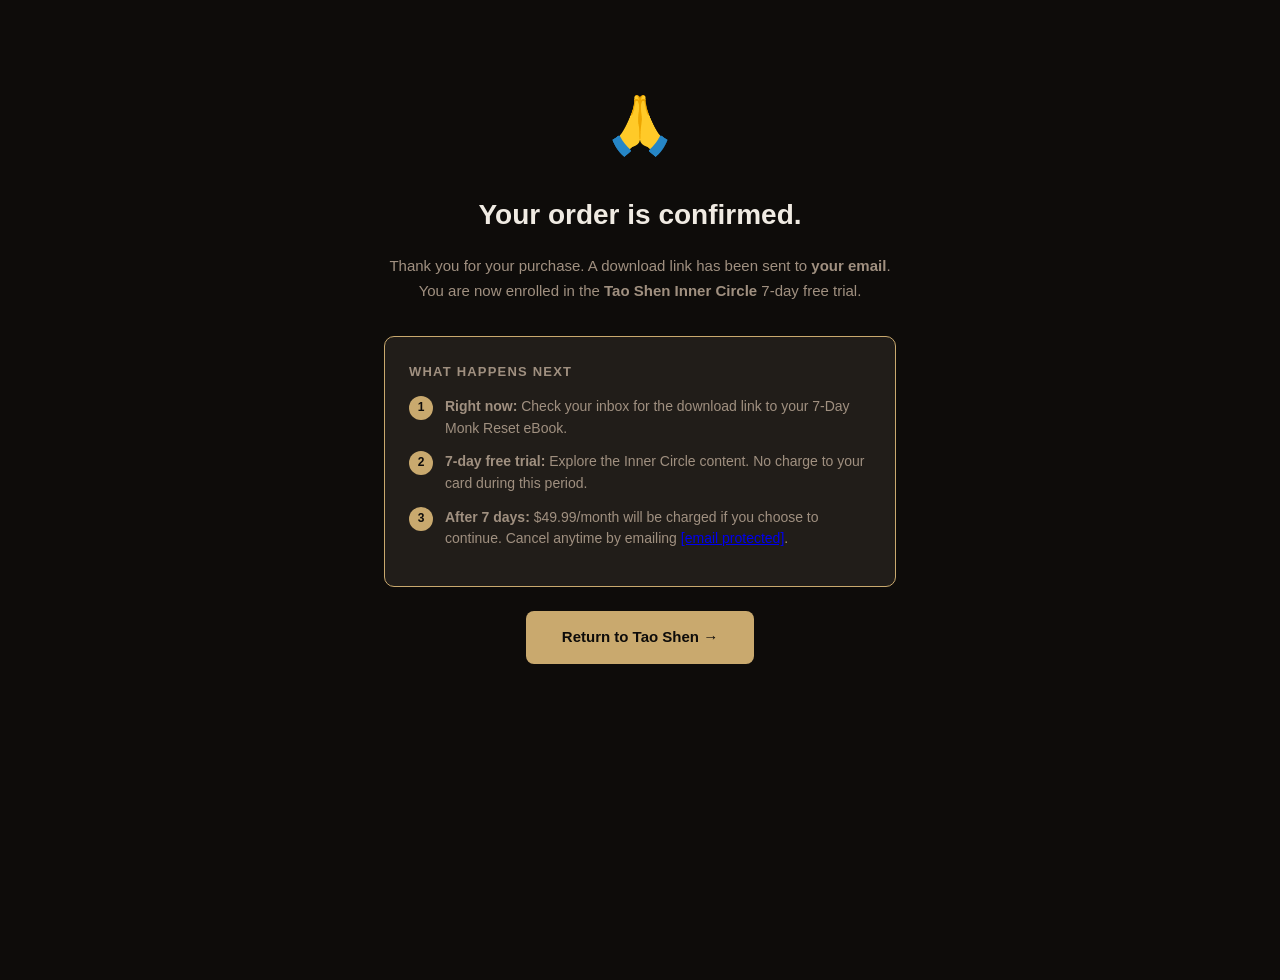
==== success.html @ 5564e01a "Add files via upload" ====
<!DOCTYPE html>
<html lang="en">
<head>
  <meta charset="UTF-8"/>
  <meta name="viewport" content="width=device-width, initial-scale=1.0"/>
  <title>Order Confirmed — Tao Shen</title>
  <link rel="stylesheet" href="style.css"/>
  <style>
    .success-wrapper {
      max-width:  560px;
      margin:     80px auto;
      padding:    0 24px;
      text-align: center;
    }
    .success-icon {
      font-size:     56px;
      margin-bottom: 20px;
    }
    .success-title {
      font-size:     28px;
      font-weight:   700;
      color:         var(--text-primary);
      margin-bottom: 14px;
    }
    .success-sub {
      font-size:     15px;
      color:         var(--text-secondary);
      line-height:   1.7;
      margin-bottom: 32px;
    }
    .success-box {
      background:    var(--bg-card);
      border:        1px solid var(--accent-gold);
      border-radius: 10px;
      padding:       24px;
      margin-bottom: 24px;
      text-align:    left;
    }
    .success-box h4 {
      font-size:     13px;
      font-weight:   600;
      text-transform:uppercase;
      letter-spacing:1.2px;
      color:         var(--text-secondary);
      margin-bottom: 14px;
    }
    .success-step {
      display:       flex;
      align-items:   flex-start;
      gap:           12px;
      margin-bottom: 12px;
    }
    .step-num {
      width:         24px;
      height:        24px;
      min-width:     24px;
      background:    var(--accent-gold);
      color:         var(--bg-primary);
      border-radius: 50%;
      font-size:     12px;
      font-weight:   700;
      display:       flex;
      align-items:   center;
      justify-content:center;
    }
    .step-text {
      font-size:  14px;
      color:      var(--text-secondary);
      line-height:1.55;
    }
    .home-btn {
      display:         inline-block;
      padding:         14px 36px;
      background:      var(--accent-gold);
      color:           var(--bg-primary);
      font-weight:     700;
      font-size:       15px;
      border-radius:   var(--radius);
      text-decoration: none;
      transition:      background 0.2s;
    }
    .home-btn:hover { background: var(--accent-gold-light); }
  </style>
</head>
<body>
  <div class="success-wrapper">

    <div class="success-icon">🙏</div>

    <h1 class="success-title">Your order is confirmed.</h1>

    <p class="success-sub">
      Thank you for your purchase. A download link has been sent to
      <strong id="emailDisplay">your email</strong>.
      You are now enrolled in the <strong>Tao Shen Inner Circle</strong>
      7-day free trial.
    </p>

    <div class="success-box">
      <h4>What happens next</h4>

      <div class="success-step">
        <span class="step-num">1</span>
        <span class="step-text">
          <strong>Right now:</strong> Check your inbox for the download link
          to your 7-Day Monk Reset eBook.
        </span>
      </div>

      <div class="success-step">
        <span class="step-num">2</span>
        <span class="step-text">
          <strong>7-day free trial:</strong> Explore the Inner Circle content.
          No charge to your card during this period.
        </span>
      </div>

      <div class="success-step">
        <span class="step-num">3</span>
        <span class="step-text">
          <strong>After 7 days:</strong> $49.99/month will be charged if you
          choose to continue. Cancel anytime by emailing <a href="/cdn-cgi/l/email-protection" class="__cf_email__" data-cfemail="10636560607f62645064717f6378757e633e737f7d">[email&#160;protected]</a>.
        </span>
      </div>
    </div>

    <a href="https://www.taoshens.com" class="home-btn">Return to Tao Shen →</a>

  </div>

  <script data-cfasync="false" src="/cdn-cgi/scripts/5c5dd728/cloudflare-static/email-decode.min.js"></script><script>
    // URL'den email al ve göster: success.html?email=user@example.com
    const p
---- style.css ----
/* ============================================================
   TAO SHEN CHECKOUT — STYLE.CSS
   Dark earthy tema: Yang Mun sitesiyle aynı dil
   ============================================================ */

/* ── RESET ── */
*, *::before, *::after { box-sizing: border-box; margin: 0; padding: 0; }

/* ── DESIGN TOKENS (renk ve font değişkenleri) ── */
:root {
  --bg-primary:       #0e0c0a;   /* Ana arka plan — warm black          */
  --bg-secondary:     #1a1612;   /* Sağ kolon arka planı                */
  --bg-card:          #211d19;   /* Kutular, kartlar                    */
  --bg-input:         #181410;   /* Input alanları                      */

  --text-primary:     #f0ebe3;   /* Ana yazı rengi — krem beyaz         */
  --text-secondary:   #a09080;   /* İkincil yazı — soluk krem           */

  --accent-gold:      #c9a96e;   /* Altın ton — butonlar, vurgular      */
  --accent-gold-light:#e8c98a;   /* Hover durumu için açık altın        */

  --border-color:     #2e2820;   /* İnce separator çizgiler             */
  --color-success:    #7ab87a;   /* Yeşil — "Free shipping"             */
  --color-error:      #c47a7a;   /* Kırmızı — hata mesajları            */

  --font-main: -apple-system, BlinkMacSystemFont, 'Segoe UI', sans-serif;
  --radius: 8px;
}

/* ── BASE ── */
body {
  background-color: var(--bg-primary);
  color:            var(--text-primary);
  font-family:      var(--font-main);
  font-size:        15px;
  line-height:      1.65;
  min-height:       100vh;
}

/* ============================================================
   LAYOUT — İki kolon
   ============================================================ */
.checkout-wrapper {
  display:     flex;
  min-height:  100vh;
  max-width:   1100px;
  margin:      0 auto;
}

/* Sol: form */
.checkout-left {
  flex:        1;
  padding:     48px 40px 60px 48px;
  max-width:   620px;
  border-right: 1px solid var(--border-color);
}

/* Sağ: özet */
.checkout-right {
  width:       380px;
  padding:     48px 36px;
  background:  var(--bg-secondary);
}

/* ============================================================
   STORE HEADER
   ============================================================ */
.store-header {
  display:        flex;
  flex-direction: column;
  margin-bottom:  36px;
}

.back-link {
  color:           var(--accent-gold);
  text-decoration: none;
  font-size:       13px;
  opacity:         0.8;
  margin-bottom:   8px;
  transition:      opacity 0.2s;
}
.back-link:hover { opacity: 1; }

.store-name {
  font-size:   24px;
  font-weight: 700;
  letter-spacing: 0.5px;
  color:       var(--text-primary);
}

/* ============================================================
   FORM SECTIONS
   ============================================================ */
.section {
  margin-bottom: 28px;
}

.section h3 {
  font-size:      12px;
  font-weight:    600;
  text-transform: uppercase;
  letter-spacing: 1.4px;
  color:          var(--text-secondary);
  margin-bottom:  12px;
}

.section-sub {
  font-size:     12px;
  color:         var(--text-secondary);
  margin-bottom: 10px;
}

/* ============================================================
   INPUTS
   ============================================================ */
input[type="text"],
input[type="email"] {
  display:       block;
  width:         100%;
  background:    var(--bg-input);
  border:        1px solid var(--border-color);
  border-radius: var(--radius);
  padding:       12px 14px;
  color:         var(--text-primary);
  font-size:     15px;
  margin-bottom: 10px;
  transition:    border-color 0.2s;
  outline:       none;
}

input:focus {
  border-color: var(--accent-gold);
}

input::placeholder {
  color:   var(--text-secondary);
  opacity: 0.6;
}

.input-row {
  display: flex;
  gap:     10px;
}
.input-row input { flex: 1; }

/* Kart logoları */
.card-icons {
  display:       flex;
  gap:           8px;
  margin-bottom: 12px;
}
.card-icons img {
  height:        24px;
  border-radius: 3px;
}

/* ============================================================
   SUBSCRIPTION BOX — VIP Inner Circle
   ============================================================ */
.subscription-box {
  background:    var(--bg-card);
  border:        1.5px solid var(--accent-gold);
  border-radius: 10px;
  padding:       20px;
  margin-bottom: 24px;
}

.sub-box-header {
  font-size:     15px;
  font-weight:   700;
  color:         var(--accent-gold-light);
  margin-bottom: 14px;
  letter-spacing: 0.3px;
}

/* Checkbox label sarmalayıcı */
.checkbox-label {
  display:     flex;
  align-items: flex-start;
  gap:         12px;
  cursor:      pointer;
}

/* Native checkbox'ı gizle */
.checkbox-label input[type="checkbox"] {
  position: absolute;
  opacity:  0;
  width:    0;
  height:   0;
}

/* Özel checkbox kutusu */
.checkbox-custom {
  width:      20px;
  height:     20px;
  min-width:  20px;
  border:     2px solid var(--accent-gold);
  border-radius: 4px;
  background: transparent;
  margin-top: 3px;
  display:    flex;
  align-items: center;
  justify-content: center;
  transition: background 0.2s;
}

/* İşaretlenince altın dolgu */
.checkbox-label input:checked ~ .checkbox-custom {
  background: var(--accent-gold);
}

/* Tik işareti */
.checkbox-label input:checked ~ .checkbox-custom::after {
  content:     '✓';
  color:       var(--bg-primary);
  font-size:   12px;
  font-weight: 800;
  line-height: 1;
}

.checkbox-text {
  font-size:   13px;
  color:       var(--text-secondary);
  line-height: 1.65;
}
.checkbox-text strong { color: var(--text-primary); }

.terms-link {
  color:           var(--accent-gold);
  text-decoration: none;
  font-size:       12px;
  margin-left:     4px;
}
.terms-link:hover { text-decoration: underline; }

/* Inner Circle faydaları listesi */
.sub-benefits {
  margin-top:    14px;
  padding-top:   14px;
  border-top:    1px solid var(--border-color);
  display:       flex;
  flex-direction:column;
  gap:           7px;
}

.benefit {
  font-size: 12px;
  color:     var(--text-secondary);
}

/* Checkbox kaldırılınca çıkan uyarı */
.checkbox-warning {
  margin-top:    12px;
  padding:       10px 14px;
  background:    rgba(196,122,122,0.12);
  border:        1px solid var(--color-error);
  border-radius: 6px;
  color:         var(--color-error);
  font-size:     13px;
  line-height:   1.5;
}

/* Genişletilebilir tam koşullar metni */
.terms-expanded {
  margin-top:    14px;
  padding-top:   14px;
  border-top:    1px solid var(--border-color);
  font-size:     12px;
  color:         var(--text-secondary);
  line-height:   1.7;
}

/* ============================================================
   HATA MESAJI
   ============================================================ */
.error-message {
  background:    rgba(196,122,122,0.12);
  border:        1px solid var(--color-error);
  border-radius: var(--radius);
  padding:       12px 16px;
  color:         var(--color-error);
  font-size:     14px;
  margin-bottom: 16px;
}

/* ============================================================
   SIPARIŞ BUTONU
   ============================================================ */
.pay-button {
  display:       block;
  width:         100%;
  background:    var(--accent-gold);
  color:         var(--bg-primary);
  border:        none;
  border-radius: var(--radius);
  padding:       16px;
  font-size:     16px;
  font-weight:   700;
  letter-spacing: 0.4px;
  cursor:        pointer;
  margin-bottom: 12px;
  transition:    background 0.2s, transform 0.1s, opacity 0.2s;
}
.pay-button:hover:not(:disabled) {
  background:  var(--accent-gold-light);
  transform:   translateY(-1px);
}
.pay-button:disabled {
  opacity: 0.55;
  cursor:  not-allowed;
  transform: none;
}

.secure-note {
  text-align: center;
  font-size:  12px;
  color:      var(--text-secondary);
  opacity:    0.75;
}

/* ============================================================
   ORDER SUMMARY (Sağ Kolon)
   ============================================================ */
.order-summary h3 {
  font-size:      12px;
  font-weight:    600;
  text-transform: uppercase;
  letter-spacing: 1.4px;
  color:          var(--text-secondary);
  margin-bottom:  20px;
}

.order-item {
  display:     flex;
  align-items: center;
  gap:         14px;
  margin-bottom: 20px;
}

.item-image-wrap {
  position: relative;
  flex-shrink: 0;
}

.item-image {
  width:         72px;
  height:        72px;
  border-radius: var(--radius);
  object-fit:    cover;
  border:        1px solid var(--border-color);
}

/* Ürün adedi baloncuğu */
.item-badge {
  position:    absolute;
  top:         -8px;
  right:       -8px;
  width:       20px;
  height:      20px;
  background:  var(--text-secondary);
  color:       var(--bg-primary);
  border-radius: 50%;
  font-size:   11px;
  font-weight: 700;
  display:     flex;
  align-items: center;
  justify-content: center;
}

.item-details { flex: 1; }

.item-name {
  font-size:   14px;
  font-weight: 600;
  color:       var(--text-primary);
}

.item-sub {
  font-size:  12px;
  color:      var(--text-secondary);
  margin-top: 2px;
}

.item-price {
  font-weight: 600;
  color:       var(--text-primary);
  font-size:   15px;
}

/* Ayırıcı çizgi */
.divider {
  border:    none;
  border-top: 1px solid var(--border-color);
  margin:    16px 0;
}

.summary-row {
  display:         flex;
  justify-content: space-between;
  font-size:       14px;
  color:           var(--text-secondary);
  margin-bottom:   10px;
}

.total-row {
  color:     var(--text-primary);
  font-size: 17px;
  font-weight: 700;
  margin-top: 4px;
}

.free-label { color: var(--color-success); }

/* Inner Circle özet kutusu */
.vip-summary-box {
  margin-top:    20px;
  padding:       14px;
  background:    var(--bg-card);
  border:        1px solid var(--accent-gold);
  border-radius: var(--radius);
  text-align:    center;
}

.vip-trial-badge {
  font-size:   13px;
  font-weight: 700;
  color:       var(--accent-gold-light);
  margin-bottom: 5px;
}

.vip-summary-box p {
  font-size: 12px;
  color:     var(--text-secondary);
}

/* ============================================================
   MOBILE — 768px altında tek kolon
   ============================================================ */
@media (max-width: 768px) {
  .checkout-wrapper {
    flex-direction: column-reverse;
  }
  .checkout-right {
    width:        100%;
    border-right: none;
    border-bottom: 1px solid var(--border-color);
    padding:      24px 20px;
  }
  .checkout-left {
    padding:   24px 20px 48px;
    max-width: 100%;
  }
}
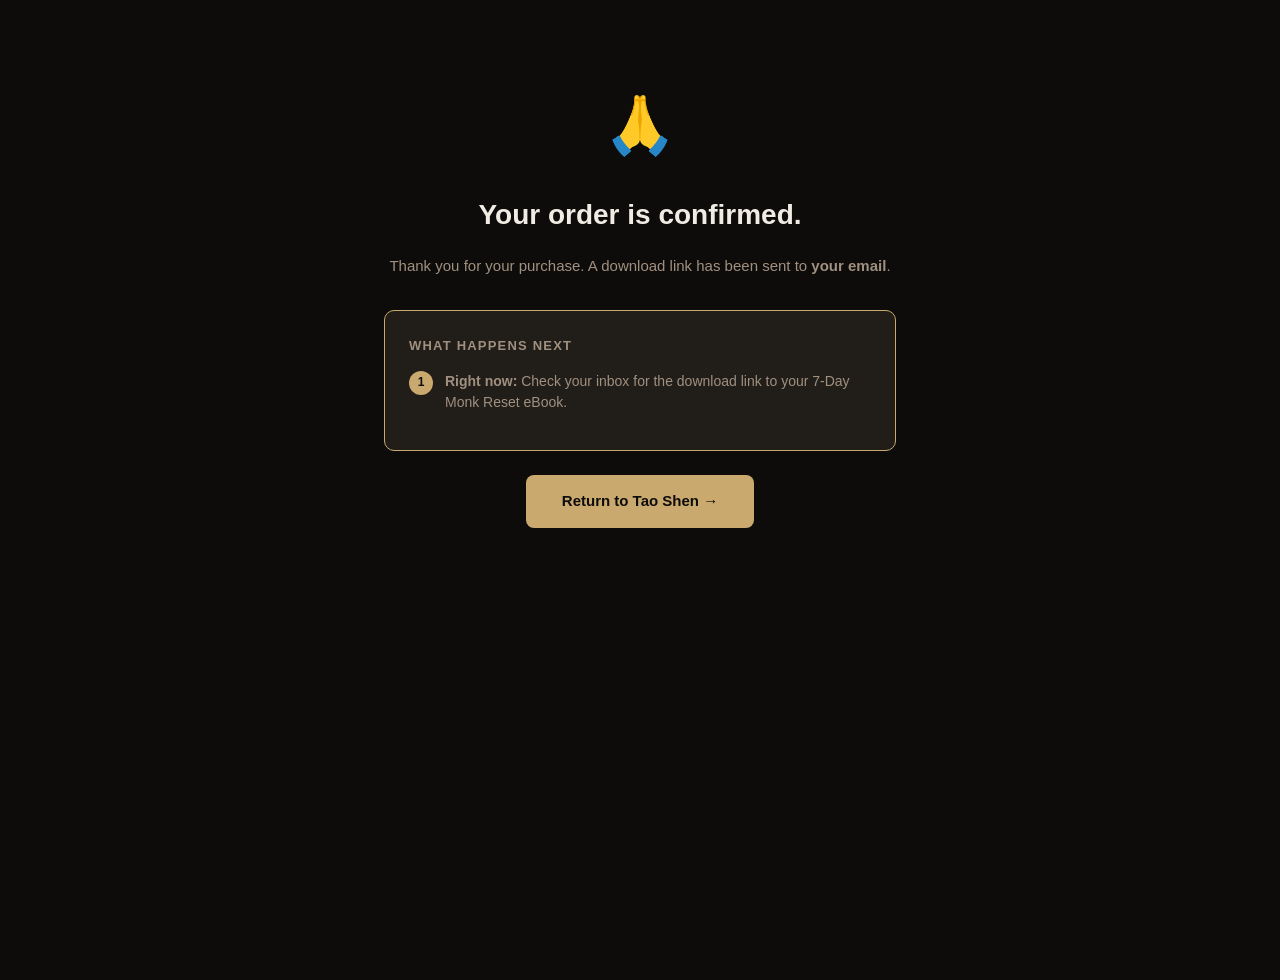
==== commit 371669c5: "Update success.html" ====
--- a/success.html
+++ b/success.html
@@ -12,72 +12,34 @@
       padding:    0 24px;
       text-align: center;
     }
-    .success-icon {
-      font-size:     56px;
-      margin-bottom: 20px;
-    }
-    .success-title {
-      font-size:     28px;
-      font-weight:   700;
-      color:         var(--text-primary);
-      margin-bottom: 14px;
-    }
-    .success-sub {
-      font-size:     15px;
-      color:         var(--text-secondary);
-      line-height:   1.7;
-      margin-bottom: 32px;
-    }
+    .success-icon { font-size: 56px; margin-bottom: 20px; }
+    .success-title { font-size: 28px; font-weight: 700; color: var(--text-primary); margin-bottom: 14px; }
+    .success-sub { font-size: 15px; color: var(--text-secondary); line-height: 1.7; margin-bottom: 32px; }
     .success-box {
-      background:    var(--bg-card);
-      border:        1px solid var(--accent-gold);
+      background: var(--bg-card);
+      border: 1px solid var(--accent-gold);
       border-radius: 10px;
-      padding:       24px;
+      padding: 24px;
       margin-bottom: 24px;
-      text-align:    left;
+      text-align: left;
     }
     .success-box h4 {
-      font-size:     13px;
-      font-weight:   600;
-      text-transform:uppercase;
-      letter-spacing:1.2px;
-      color:         var(--text-secondary);
-      margin-bottom: 14px;
+      font-size: 13px; font-weight: 600; text-transform: uppercase;
+      letter-spacing: 1.2px; color: var(--text-secondary); margin-bottom: 14px;
     }
-    .success-step {
-      display:       flex;
-      align-items:   flex-start;
-      gap:           12px;
-      margin-bottom: 12px;
+    .success-step { display: flex; align-items: flex-start; gap: 12px; margin-bottom: 12px; }
+    .step-num {
+      width: 24px; height: 24px; min-width: 24px;
+      background: var(--accent-gold); color: var(--bg-primary);
+      border-radius: 50%; font-size: 12px; font-weight: 700;
+      display: flex; align-items: center; justify-content: center;
     }
-    .step-num {
-      width:         24px;
-      height:        24px;
-      min-width:     24px;
-      background:    var(--accent-gold);
-      color:         var(--bg-primary);
-      border-radius: 50%;
-      font-size:     12px;
-      font-weight:   700;
-      display:       flex;
-      align-items:   center;
-      justify-content:center;
-    }
-    .step-text {
-      font-size:  14px;
-      color:      var(--text-secondary);
-      line-height:1.55;
-    }
+    .step-text { font-size: 14px; color: var(--text-secondary); line-height: 1.55; }
     .home-btn {
-      display:         inline-block;
-      padding:         14px 36px;
-      background:      var(--accent-gold);
-      color:           var(--bg-primary);
-      font-weight:     700;
-      font-size:       15px;
-      border-radius:   var(--radius);
-      text-decoration: none;
-      transition:      background 0.2s;
+      display: inline-block; padding: 14px 36px;
+      background: var(--accent-gold); color: var(--bg-primary);
+      font-weight: 700; font-size: 15px; border-radius: var(--radius);
+      text-decoration: none; transition: background 0.2s;
     }
     .home-btn:hover { background: var(--accent-gold-light); }
   </style>
@@ -86,14 +48,14 @@
   <div class="success-wrapper">
 
     <div class="success-icon">🙏</div>
-
     <h1 class="success-title">Your order is confirmed.</h1>
 
     <p class="success-sub">
       Thank you for your purchase. A download link has been sent to
       <strong id="emailDisplay">your email</strong>.
-      You are now enrolled in the <strong>Tao Shen Inner Circle</strong>
-      7-day free trial.
+      <span class="vip-only" style="display:none;">
+        You are now enrolled in the <strong>Tao Shen Inner Circle</strong> 14-day free trial.
+      </span>
     </p>
 
     <div class="success-box">
@@ -107,27 +69,41 @@
         </span>
       </div>
 
-      <div class="success-step">
+      <div class="success-step vip-only" style="display:none;">
         <span class="step-num">2</span>
         <span class="step-text">
-          <strong>7-day free trial:</strong> Explore the Inner Circle content.
+          <strong>14-day free trial:</strong> Explore the Inner Circle content.
           No charge to your card during this period.
         </span>
       </div>
 
-      <div class="success-step">
+      <div class="success-step vip-only" style="display:none;">
         <span class="step-num">3</span>
         <span class="step-text">
-          <strong>After 7 days:</strong> $49.99/month will be charged if you
-          choose to continue. Cancel anytime by emailing <a href="/cdn-cgi/l/email-protection" class="__cf_email__" data-cfemail="10636560607f62645064717f6378757e633e737f7d">[email&#160;protected]</a>.
+          <strong>After 14 days:</strong> $49.99/month will be charged if you
+          choose to continue. Cancel anytime by emailing taoshenhelp@outlook.com.
         </span>
       </div>
     </div>
 
-    <a href="https://www.taoshens.com" class="home-btn">Return to Tao Shen →</a>
+    <a href="https://www.taoshenswisdom.com" class="home-btn">Return to Tao Shen →</a>
 
   </div>
 
-  <script data-cfasync="false" src="/cdn-cgi/scripts/5c5dd728/cloudflare-static/email-decode.min.js"></script><script>
-    // URL'den email al ve göster: success.html?email=user@example.com
-    const p+  <script>
+    const params = new URLSearchParams(window.location.search);
+    const email  = params.get('email');
+    const vip    = params.get('vip');
+
+    if (email) {
+      document.getElementById('emailDisplay').textContent = decodeURIComponent(email);
+    }
+
+    if (vip === '1') {
+      document.querySelectorAll('.vip-only').forEach(function(el) {
+        el.style.display = '';
+      });
+    }
+  </script>
+</body>
+</html>
